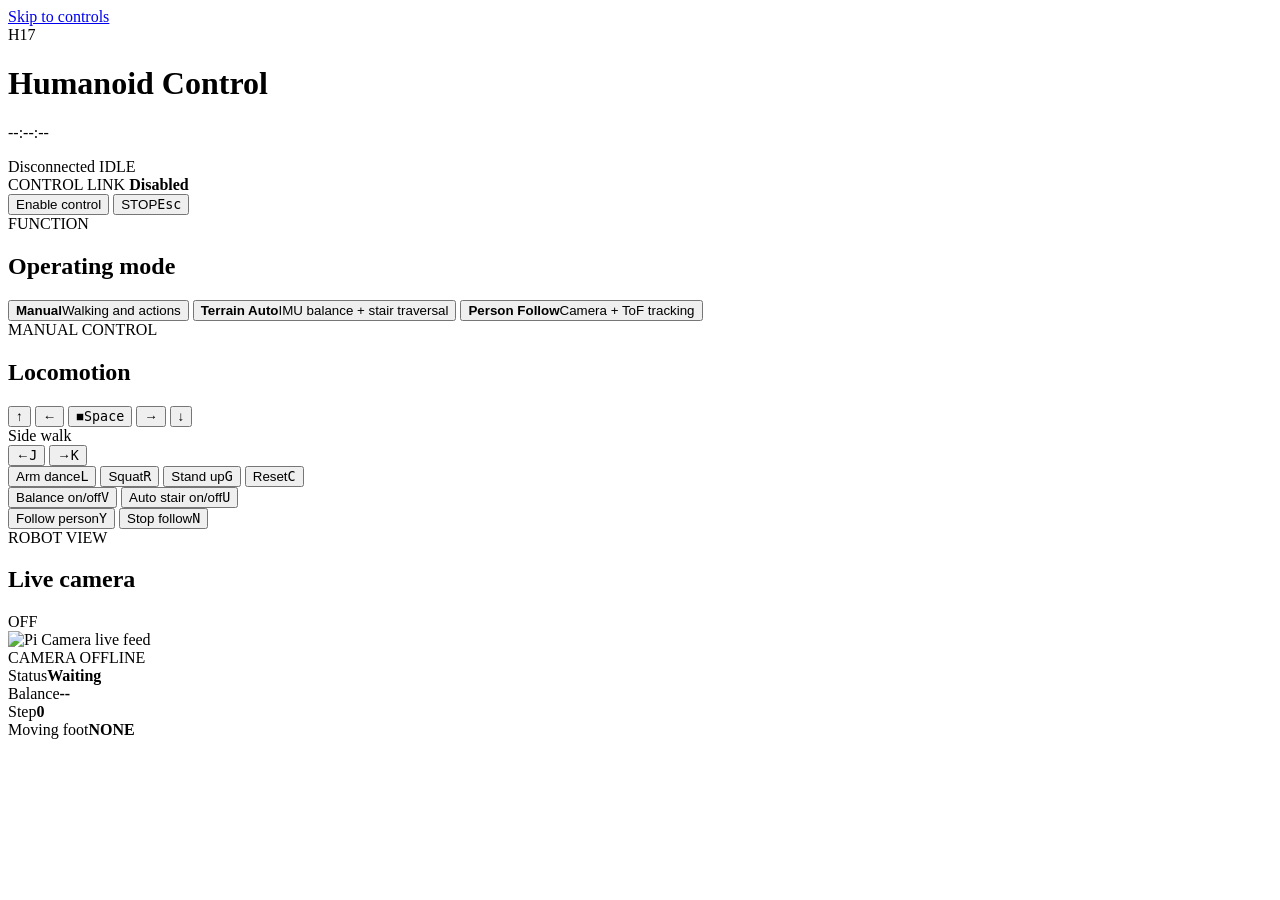
==== humanoid_ps4_control/web/gait_dashboard/index.html @ 221e3720 "Add manual squat control" ====
<!doctype html>
<html lang="vi">
<head>
  <meta charset="utf-8">
  <meta name="viewport" content="width=device-width, initial-scale=1">
  <meta name="theme-color" content="#101411">
  <title>Humanoid Control</title>
  <link rel="icon" href="data:image/svg+xml,%3Csvg xmlns='http://www.w3.org/2000/svg' viewBox='0 0 64 64'%3E%3Crect width='64' height='64' rx='6' fill='%23151e12'/%3E%3Cpath d='M1 1h62v62H1z' fill='none' stroke='%23afe06f' stroke-width='2'/%3E%3Ctext x='32' y='39' text-anchor='middle' font-family='monospace' font-size='20' font-weight='700' fill='%23afe06f'%3EH17%3C/text%3E%3C/svg%3E">
  <link rel="stylesheet" href="/style.css?v=20260916">
</head>
<body>
  <a class="skip-link" href="#controlSection">Skip to controls</a>
  <header class="topbar">
    <div class="brand">
      <span class="brand-mark">H17</span>
      <div>
        <h1>Humanoid Control</h1>
        <p id="clock">--:--:--</p>
      </div>
    </div>
    <div class="connection-row">
      <span id="streamState" class="status-dot offline"></span>
      <span id="streamLabel" aria-live="polite">Disconnected</span>
      <span id="modeBadge" class="badge">IDLE</span>
    </div>
  </header>

  <main>
    <section id="controlSection">
      <div class="control-safety panel">
        <div>
          <span class="eyebrow">CONTROL LINK</span>
          <strong id="controlStatus" aria-live="polite">Disabled</strong>
        </div>
        <div class="safety-actions">
          <button id="armButton" type="button" class="arm-button">Enable control</button>
          <button id="emergencyButton" type="button" class="emergency-button"><span>STOP</span><kbd>Esc</kbd></button>
        </div>
      </div>

      <div class="control-layout">
        <aside class="function-panel panel">
          <div class="panel-head">
            <div><span class="eyebrow">FUNCTION</span><h2>Operating mode</h2></div>
          </div>
          <div class="mode-list" role="group" aria-label="Robot function">
            <button type="button" class="active" data-mode="manual"><strong>Manual</strong><span>Walking and actions</span></button>
            <button type="button" data-mode="terrain"><strong>Terrain Auto</strong><span>IMU balance + stair traversal</span></button>
            <button type="button" data-mode="follow"><strong>Person Follow</strong><span>Camera + ToF tracking</span></button>
          </div>
        </aside>

        <section class="drive-panel panel">
          <div class="panel-head">
            <div><span class="eyebrow">MANUAL CONTROL</span><h2>Locomotion</h2></div>
          </div>
          <div class="drive-body">
            <div class="dpad" aria-label="Walking direction">
              <button type="button" class="up" data-axis="forward" data-value="1" title="Forward">&uarr;</button>
              <button type="button" class="left" data-axis="turn" data-value="1" title="Turn left">&larr;</button>
              <button type="button" class="center" data-action="stop" title="Stop"><span>&#9632;</span><kbd>Space</kbd></button>
              <button type="button" class="right" data-axis="turn" data-value="-1" title="Turn right">&rarr;</button>
              <button type="button" class="down" data-axis="forward" data-value="-1" title="Backward">&darr;</button>
            </div>
            <div class="side-control">
              <span>Side walk</span>
              <div>
                <button type="button" data-axis="side" data-value="1" title="Side left"><span>&larr;</span><kbd>J</kbd></button>
                <button type="button" data-axis="side" data-value="-1" title="Side right"><span>&rarr;</span><kbd>K</kbd></button>
              </div>
            </div>
          </div>
          <div class="action-grid active" data-mode-actions="manual">
            <button type="button" data-action="dance"><span>Arm dance</span><kbd>L</kbd></button>
            <button type="button" data-action="squat"><span>Squat</span><kbd>R</kbd></button>
            <button type="button" data-action="getup_front"><span>Stand up</span><kbd>G</kbd></button>
            <button type="button" data-action="reset"><span>Reset</span><kbd>C</kbd></button>
          </div>
          <div class="mode-actions">
            <div data-mode-actions="terrain">
              <button type="button" data-action="terrain_toggle"><span>Balance on/off</span><kbd>V</kbd></button>
              <button type="button" data-action="stair_toggle"><span>Auto stair on/off</span><kbd>U</kbd></button>
            </div>
            <div data-mode-actions="follow">
              <button type="button" data-action="follow"><span>Follow person</span><kbd>Y</kbd></button>
              <button type="button" data-action="ignore_person"><span>Stop follow</span><kbd>N</kbd></button>
            </div>
          </div>
        </section>

        <section class="control-camera panel">
          <div class="panel-head">
            <div><span class="eyebrow">ROBOT VIEW</span><h2>Live camera</h2></div>
            <span id="cameraBadge" class="badge muted">OFF</span>
          </div>
          <div class="camera-frame">
            <img id="cameraFeed" src="/camera.mjpg" alt="Pi Camera live feed">
            <div id="cameraOffline" class="camera-offline">CAMERA OFFLINE</div>
          </div>
          <div class="mini-grid">
            <div><span>Status</span><strong id="motionStatus">Waiting</strong></div>
            <div><span>Balance</span><strong id="balanceStatus">--</strong></div>
            <div><span>Step</span><strong id="stepCount">0</strong></div>
            <div><span>Moving foot</span><strong id="swingLeg">NONE</strong></div>
          </div>
        </section>
      </div>
    </section>

  </main>

  <script type="module" src="/app.js?v=20260916"></script>
</body>
</html>
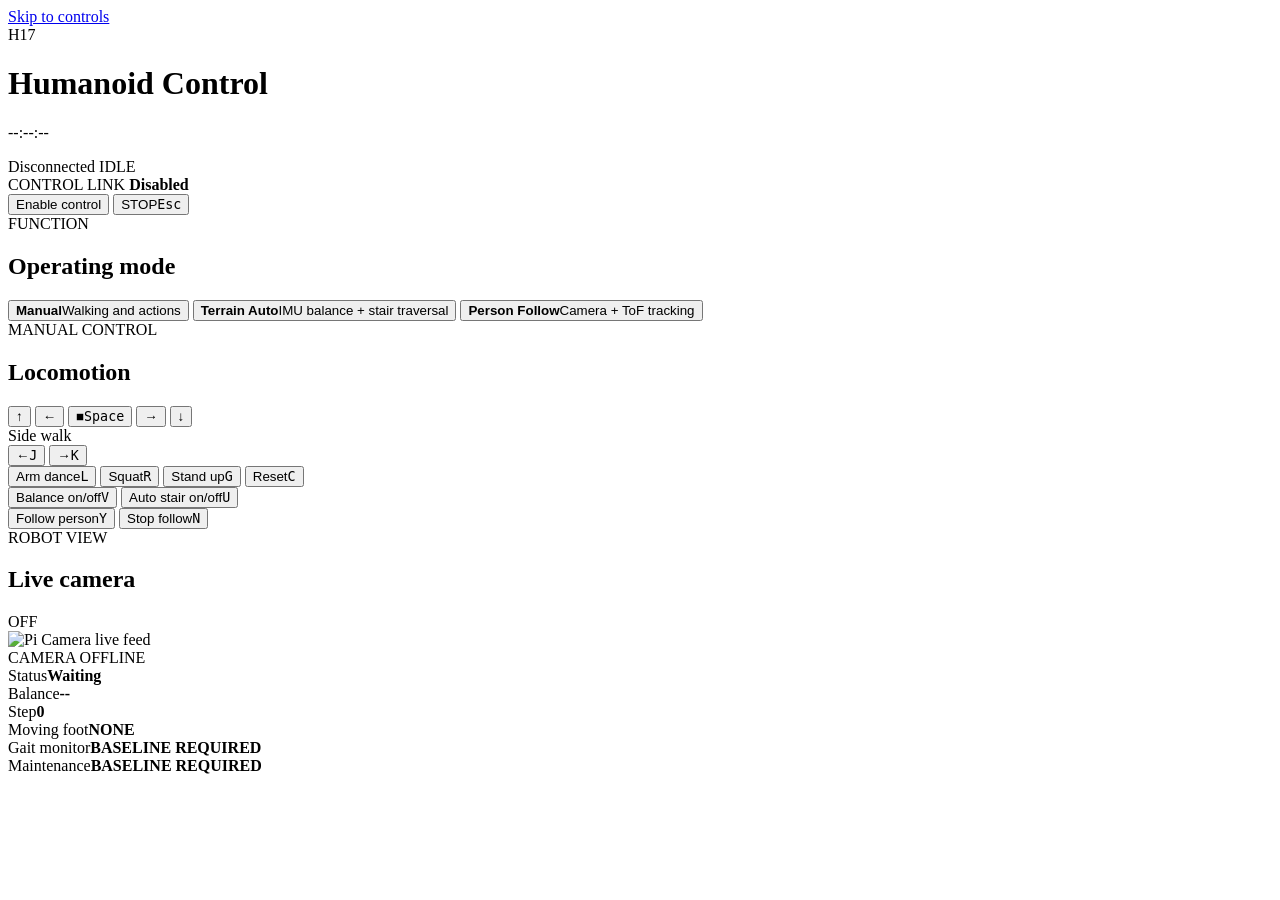
==== commit 47d4c4f8: "Add TinyML gait health monitoring" ====
--- a/humanoid_ps4_control/web/gait_dashboard/index.html
+++ b/humanoid_ps4_control/web/gait_dashboard/index.html
@@ -6,7 +6,7 @@
   <meta name="theme-color" content="#101411">
   <title>Humanoid Control</title>
   <link rel="icon" href="data:image/svg+xml,%3Csvg xmlns='http://www.w3.org/2000/svg' viewBox='0 0 64 64'%3E%3Crect width='64' height='64' rx='6' fill='%23151e12'/%3E%3Cpath d='M1 1h62v62H1z' fill='none' stroke='%23afe06f' stroke-width='2'/%3E%3Ctext x='32' y='39' text-anchor='middle' font-family='monospace' font-size='20' font-weight='700' fill='%23afe06f'%3EH17%3C/text%3E%3C/svg%3E">
-  <link rel="stylesheet" href="/style.css?v=20260916">
+  <link rel="stylesheet" href="/style.css?v=20260922">
 </head>
 <body>
   <a class="skip-link" href="#controlSection">Skip to controls</a>
@@ -94,7 +94,7 @@
             <span id="cameraBadge" class="badge muted">OFF</span>
           </div>
           <div class="camera-frame">
-            <img id="cameraFeed" src="/camera.mjpg" alt="Pi Camera live feed">
+            <img id="cameraFeed" alt="Pi Camera live feed">
             <div id="cameraOffline" class="camera-offline">CAMERA OFFLINE</div>
           </div>
           <div class="mini-grid">
@@ -102,6 +102,8 @@
             <div><span>Balance</span><strong id="balanceStatus">--</strong></div>
             <div><span>Step</span><strong id="stepCount">0</strong></div>
             <div><span>Moving foot</span><strong id="swingLeg">NONE</strong></div>
+            <div><span>Gait monitor</span><strong id="gaitHealth">BASELINE REQUIRED</strong></div>
+            <div><span>Maintenance</span><strong id="maintenanceStatus">BASELINE REQUIRED</strong></div>
           </div>
         </section>
       </div>
@@ -109,6 +111,6 @@
 
   </main>
 
-  <script type="module" src="/app.js?v=20260916"></script>
+  <script type="module" src="/app.js?v=20260922"></script>
 </body>
 </html>
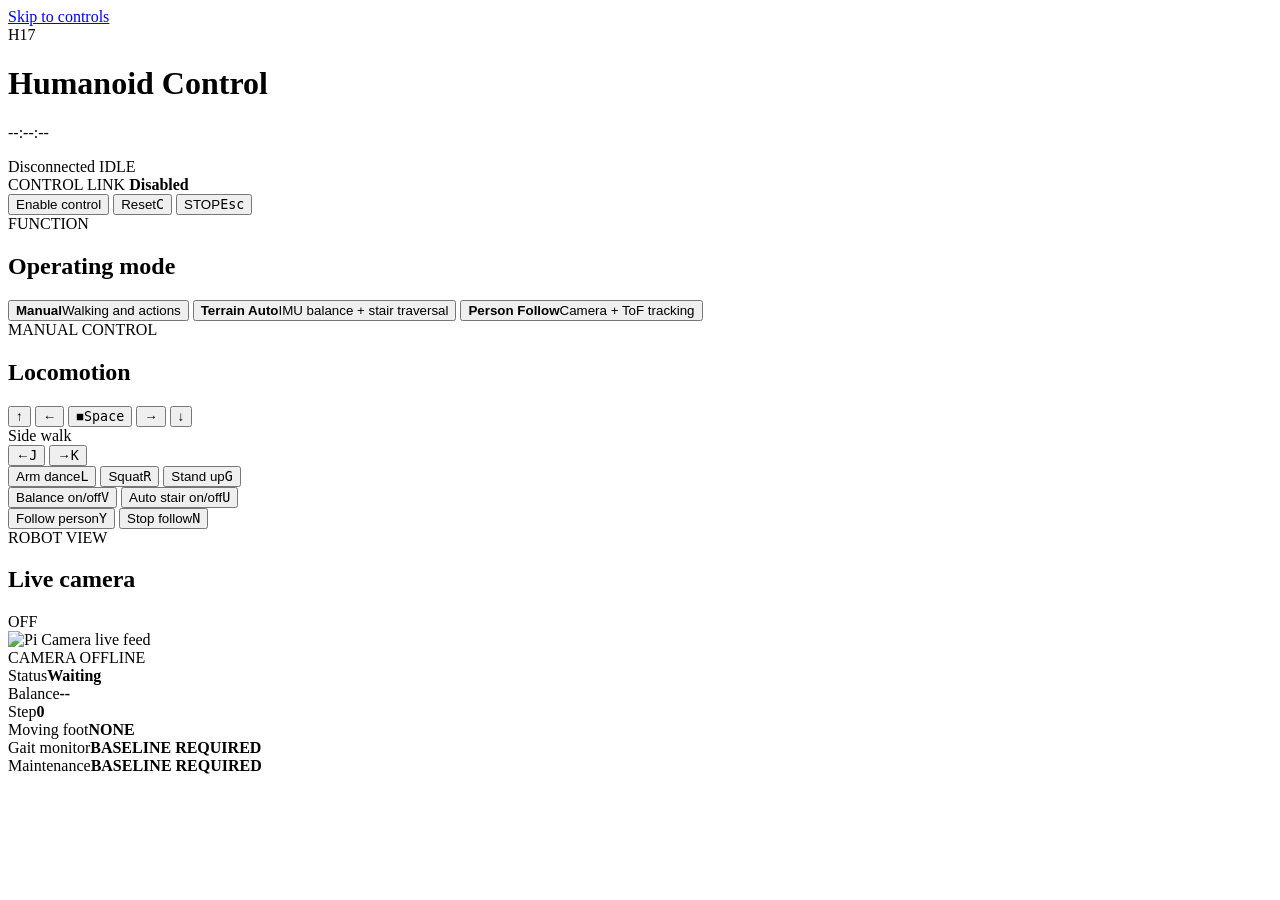
==== commit 8de537b4: "Fix reset priority and refine recovery and side gait" ====
--- a/humanoid_ps4_control/web/gait_dashboard/index.html
+++ b/humanoid_ps4_control/web/gait_dashboard/index.html
@@ -6,7 +6,7 @@
   <meta name="theme-color" content="#101411">
   <title>Humanoid Control</title>
   <link rel="icon" href="data:image/svg+xml,%3Csvg xmlns='http://www.w3.org/2000/svg' viewBox='0 0 64 64'%3E%3Crect width='64' height='64' rx='6' fill='%23151e12'/%3E%3Cpath d='M1 1h62v62H1z' fill='none' stroke='%23afe06f' stroke-width='2'/%3E%3Ctext x='32' y='39' text-anchor='middle' font-family='monospace' font-size='20' font-weight='700' fill='%23afe06f'%3EH17%3C/text%3E%3C/svg%3E">
-  <link rel="stylesheet" href="/style.css?v=20260922">
+  <link rel="stylesheet" href="/style.css?v=20260925">
 </head>
 <body>
   <a class="skip-link" href="#controlSection">Skip to controls</a>
@@ -34,6 +34,7 @@
         </div>
         <div class="safety-actions">
           <button id="armButton" type="button" class="arm-button">Enable control</button>
+          <button type="button" data-action="reset"><span>Reset</span><kbd>C</kbd></button>
           <button id="emergencyButton" type="button" class="emergency-button"><span>STOP</span><kbd>Esc</kbd></button>
         </div>
       </div>
@@ -74,7 +75,6 @@
             <button type="button" data-action="dance"><span>Arm dance</span><kbd>L</kbd></button>
             <button type="button" data-action="squat"><span>Squat</span><kbd>R</kbd></button>
             <button type="button" data-action="getup_front"><span>Stand up</span><kbd>G</kbd></button>
-            <button type="button" data-action="reset"><span>Reset</span><kbd>C</kbd></button>
           </div>
           <div class="mode-actions">
             <div data-mode-actions="terrain">
@@ -111,6 +111,6 @@
 
   </main>
 
-  <script type="module" src="/app.js?v=20260922"></script>
+  <script type="module" src="/app.js?v=20260925"></script>
 </body>
 </html>
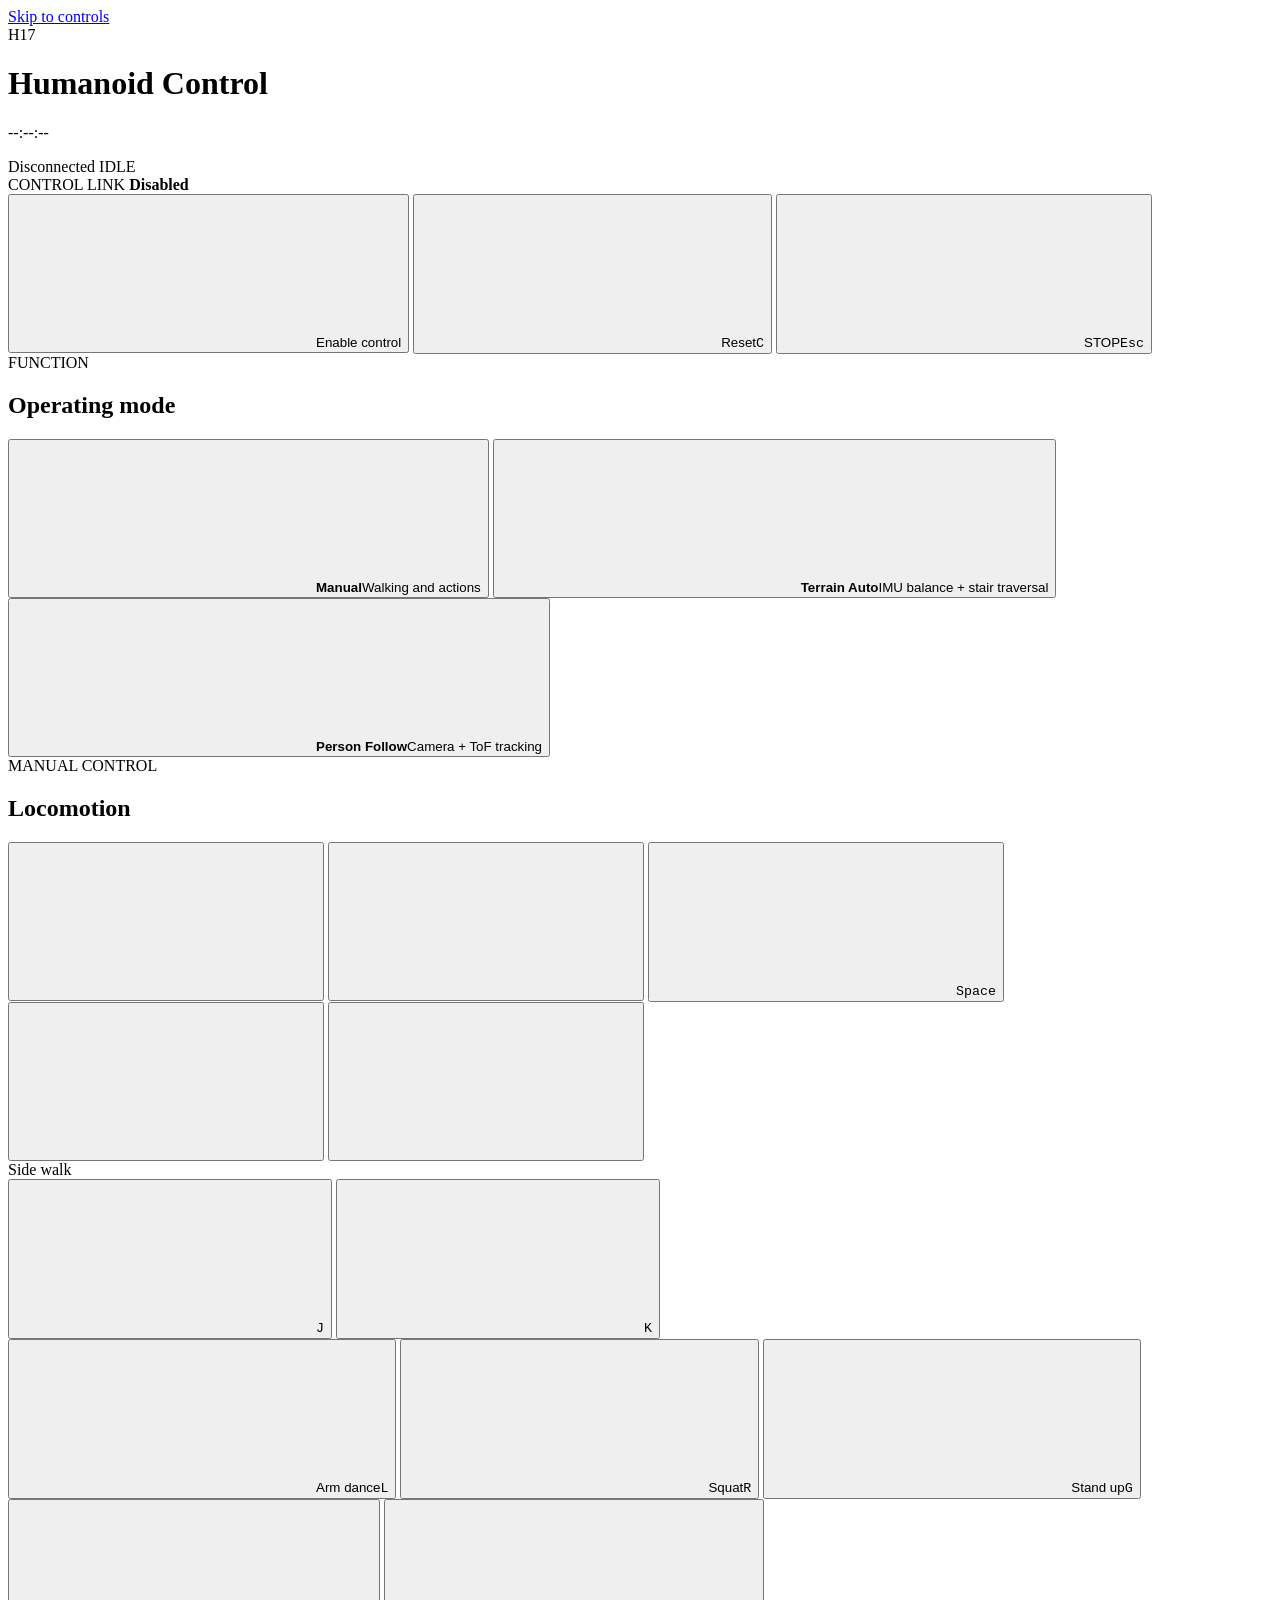
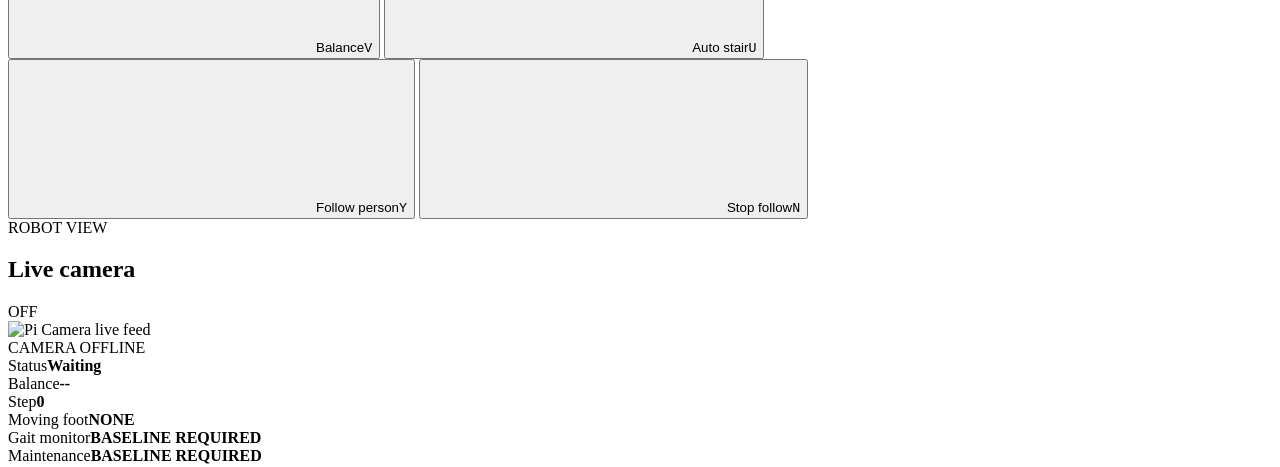
==== commit 2e0761d2: "Refine dashboard buttons and add offline control icons" ====
--- a/humanoid_ps4_control/web/gait_dashboard/index.html
+++ b/humanoid_ps4_control/web/gait_dashboard/index.html
@@ -3,10 +3,10 @@
 <head>
   <meta charset="utf-8">
   <meta name="viewport" content="width=device-width, initial-scale=1">
-  <meta name="theme-color" content="#101411">
+  <meta name="theme-color" content="#ffffff">
   <title>Humanoid Control</title>
-  <link rel="icon" href="data:image/svg+xml,%3Csvg xmlns='http://www.w3.org/2000/svg' viewBox='0 0 64 64'%3E%3Crect width='64' height='64' rx='6' fill='%23151e12'/%3E%3Cpath d='M1 1h62v62H1z' fill='none' stroke='%23afe06f' stroke-width='2'/%3E%3Ctext x='32' y='39' text-anchor='middle' font-family='monospace' font-size='20' font-weight='700' fill='%23afe06f'%3EH17%3C/text%3E%3C/svg%3E">
-  <link rel="stylesheet" href="/style.css?v=20260925">
+  <link rel="icon" href="data:image/svg+xml,%3Csvg xmlns='http://www.w3.org/2000/svg' viewBox='0 0 64 64'%3E%3Crect width='64' height='64' rx='6' fill='%23e7f4ec'/%3E%3Cpath d='M1 1h62v62H1z' fill='none' stroke='%23147a56' stroke-width='2'/%3E%3Ctext x='32' y='39' text-anchor='middle' font-family='monospace' font-size='20' font-weight='700' fill='%230e6344'%3EH17%3C/text%3E%3C/svg%3E">
+  <link rel="stylesheet" href="/style.css?v=20261006-buttons">
 </head>
 <body>
   <a class="skip-link" href="#controlSection">Skip to controls</a>
@@ -33,9 +33,9 @@
           <strong id="controlStatus" aria-live="polite">Disabled</strong>
         </div>
         <div class="safety-actions">
-          <button id="armButton" type="button" class="arm-button">Enable control</button>
-          <button type="button" data-action="reset"><span>Reset</span><kbd>C</kbd></button>
-          <button id="emergencyButton" type="button" class="emergency-button"><span>STOP</span><kbd>Esc</kbd></button>
+          <button id="armButton" type="button" class="arm-button" aria-pressed="false"><svg class="icon" aria-hidden="true"><use href="/icons.svg#power"/></svg><span id="armLabel">Enable control</span></button>
+          <button type="button" data-action="reset" title="Return to standing (C)"><svg class="icon" aria-hidden="true"><use href="/icons.svg#reset"/></svg><span>Reset</span><kbd>C</kbd></button>
+          <button id="emergencyButton" type="button" class="emergency-button" title="Emergency stop (Esc)"><svg class="icon" aria-hidden="true"><use href="/icons.svg#stop"/></svg><span>STOP</span><kbd>Esc</kbd></button>
         </div>
       </div>
 
@@ -45,9 +45,9 @@
             <div><span class="eyebrow">FUNCTION</span><h2>Operating mode</h2></div>
           </div>
           <div class="mode-list" role="group" aria-label="Robot function">
-            <button type="button" class="active" data-mode="manual"><strong>Manual</strong><span>Walking and actions</span></button>
-            <button type="button" data-mode="terrain"><strong>Terrain Auto</strong><span>IMU balance + stair traversal</span></button>
-            <button type="button" data-mode="follow"><strong>Person Follow</strong><span>Camera + ToF tracking</span></button>
+            <button type="button" class="active" data-mode="manual"><svg class="icon" aria-hidden="true"><use href="/icons.svg#manual"/></svg><span class="mode-copy"><strong>Manual</strong><span>Walking and actions</span></span></button>
+            <button type="button" data-mode="terrain"><svg class="icon" aria-hidden="true"><use href="/icons.svg#terrain"/></svg><span class="mode-copy"><strong>Terrain Auto</strong><span>IMU balance + stair traversal</span></span></button>
+            <button type="button" data-mode="follow"><svg class="icon" aria-hidden="true"><use href="/icons.svg#follow"/></svg><span class="mode-copy"><strong>Person Follow</strong><span>Camera + ToF tracking</span></span></button>
           </div>
         </aside>
 
@@ -57,33 +57,33 @@
           </div>
           <div class="drive-body">
             <div class="dpad" aria-label="Walking direction">
-              <button type="button" class="up" data-axis="forward" data-value="1" title="Forward">&uarr;</button>
-              <button type="button" class="left" data-axis="turn" data-value="1" title="Turn left">&larr;</button>
-              <button type="button" class="center" data-action="stop" title="Stop"><span>&#9632;</span><kbd>Space</kbd></button>
-              <button type="button" class="right" data-axis="turn" data-value="-1" title="Turn right">&rarr;</button>
-              <button type="button" class="down" data-axis="forward" data-value="-1" title="Backward">&darr;</button>
+              <button type="button" class="up" data-axis="forward" data-value="1" title="Forward (Up arrow)" aria-label="Forward"><svg class="icon" aria-hidden="true"><use href="/icons.svg#forward"/></svg></button>
+              <button type="button" class="left" data-axis="turn" data-value="1" title="Turn left (Left arrow)" aria-label="Turn left"><svg class="icon" aria-hidden="true"><use href="/icons.svg#turn-left"/></svg></button>
+              <button type="button" class="center" data-action="stop" title="Stop movement (Space)" aria-label="Stop movement"><svg class="icon" aria-hidden="true"><use href="/icons.svg#stop"/></svg><kbd>Space</kbd></button>
+              <button type="button" class="right" data-axis="turn" data-value="-1" title="Turn right (Right arrow)" aria-label="Turn right"><svg class="icon" aria-hidden="true"><use href="/icons.svg#turn-right"/></svg></button>
+              <button type="button" class="down" data-axis="forward" data-value="-1" title="Backward (Down arrow)" aria-label="Backward"><svg class="icon" aria-hidden="true"><use href="/icons.svg#backward"/></svg></button>
             </div>
             <div class="side-control">
               <span>Side walk</span>
               <div>
-                <button type="button" data-axis="side" data-value="1" title="Side left"><span>&larr;</span><kbd>J</kbd></button>
-                <button type="button" data-axis="side" data-value="-1" title="Side right"><span>&rarr;</span><kbd>K</kbd></button>
+                <button type="button" data-axis="side" data-value="1" title="Side left (J)" aria-label="Side left"><svg class="icon" aria-hidden="true"><use href="/icons.svg#side-left"/></svg><kbd>J</kbd></button>
+                <button type="button" data-axis="side" data-value="-1" title="Side right (K)" aria-label="Side right"><svg class="icon" aria-hidden="true"><use href="/icons.svg#side-right"/></svg><kbd>K</kbd></button>
               </div>
             </div>
           </div>
           <div class="action-grid active" data-mode-actions="manual">
-            <button type="button" data-action="dance"><span>Arm dance</span><kbd>L</kbd></button>
-            <button type="button" data-action="squat"><span>Squat</span><kbd>R</kbd></button>
-            <button type="button" data-action="getup_front"><span>Stand up</span><kbd>G</kbd></button>
+            <button type="button" data-action="dance" title="Arm dance (L)"><svg class="icon" aria-hidden="true"><use href="/icons.svg#dance"/></svg><span>Arm dance</span><kbd>L</kbd></button>
+            <button type="button" data-action="squat" title="Squat / return to standing (R)"><svg class="icon" aria-hidden="true"><use href="/icons.svg#backward"/></svg><span>Squat</span><kbd>R</kbd></button>
+            <button type="button" data-action="getup_front" title="Stand up (G)"><svg class="icon" aria-hidden="true"><use href="/icons.svg#forward"/></svg><span>Stand up</span><kbd>G</kbd></button>
           </div>
           <div class="mode-actions">
             <div data-mode-actions="terrain">
-              <button type="button" data-action="terrain_toggle"><span>Balance on/off</span><kbd>V</kbd></button>
-              <button type="button" data-action="stair_toggle"><span>Auto stair on/off</span><kbd>U</kbd></button>
+              <button type="button" data-action="terrain_toggle" title="Toggle balance (V)"><svg class="icon" aria-hidden="true"><use href="/icons.svg#balance"/></svg><span>Balance</span><kbd>V</kbd></button>
+              <button type="button" data-action="stair_toggle" title="Toggle auto stair (U)"><svg class="icon" aria-hidden="true"><use href="/icons.svg#steps"/></svg><span>Auto stair</span><kbd>U</kbd></button>
             </div>
             <div data-mode-actions="follow">
-              <button type="button" data-action="follow"><span>Follow person</span><kbd>Y</kbd></button>
-              <button type="button" data-action="ignore_person"><span>Stop follow</span><kbd>N</kbd></button>
+              <button type="button" data-action="follow" title="Follow person (Y)"><svg class="icon" aria-hidden="true"><use href="/icons.svg#follow"/></svg><span>Follow person</span><kbd>Y</kbd></button>
+              <button type="button" data-action="ignore_person" title="Stop follow (N)"><svg class="icon" aria-hidden="true"><use href="/icons.svg#stop"/></svg><span>Stop follow</span><kbd>N</kbd></button>
             </div>
           </div>
         </section>
@@ -111,6 +111,6 @@
 
   </main>
 
-  <script type="module" src="/app.js?v=20260925"></script>
+  <script type="module" src="/app.js?v=20261006-buttons"></script>
 </body>
 </html>
